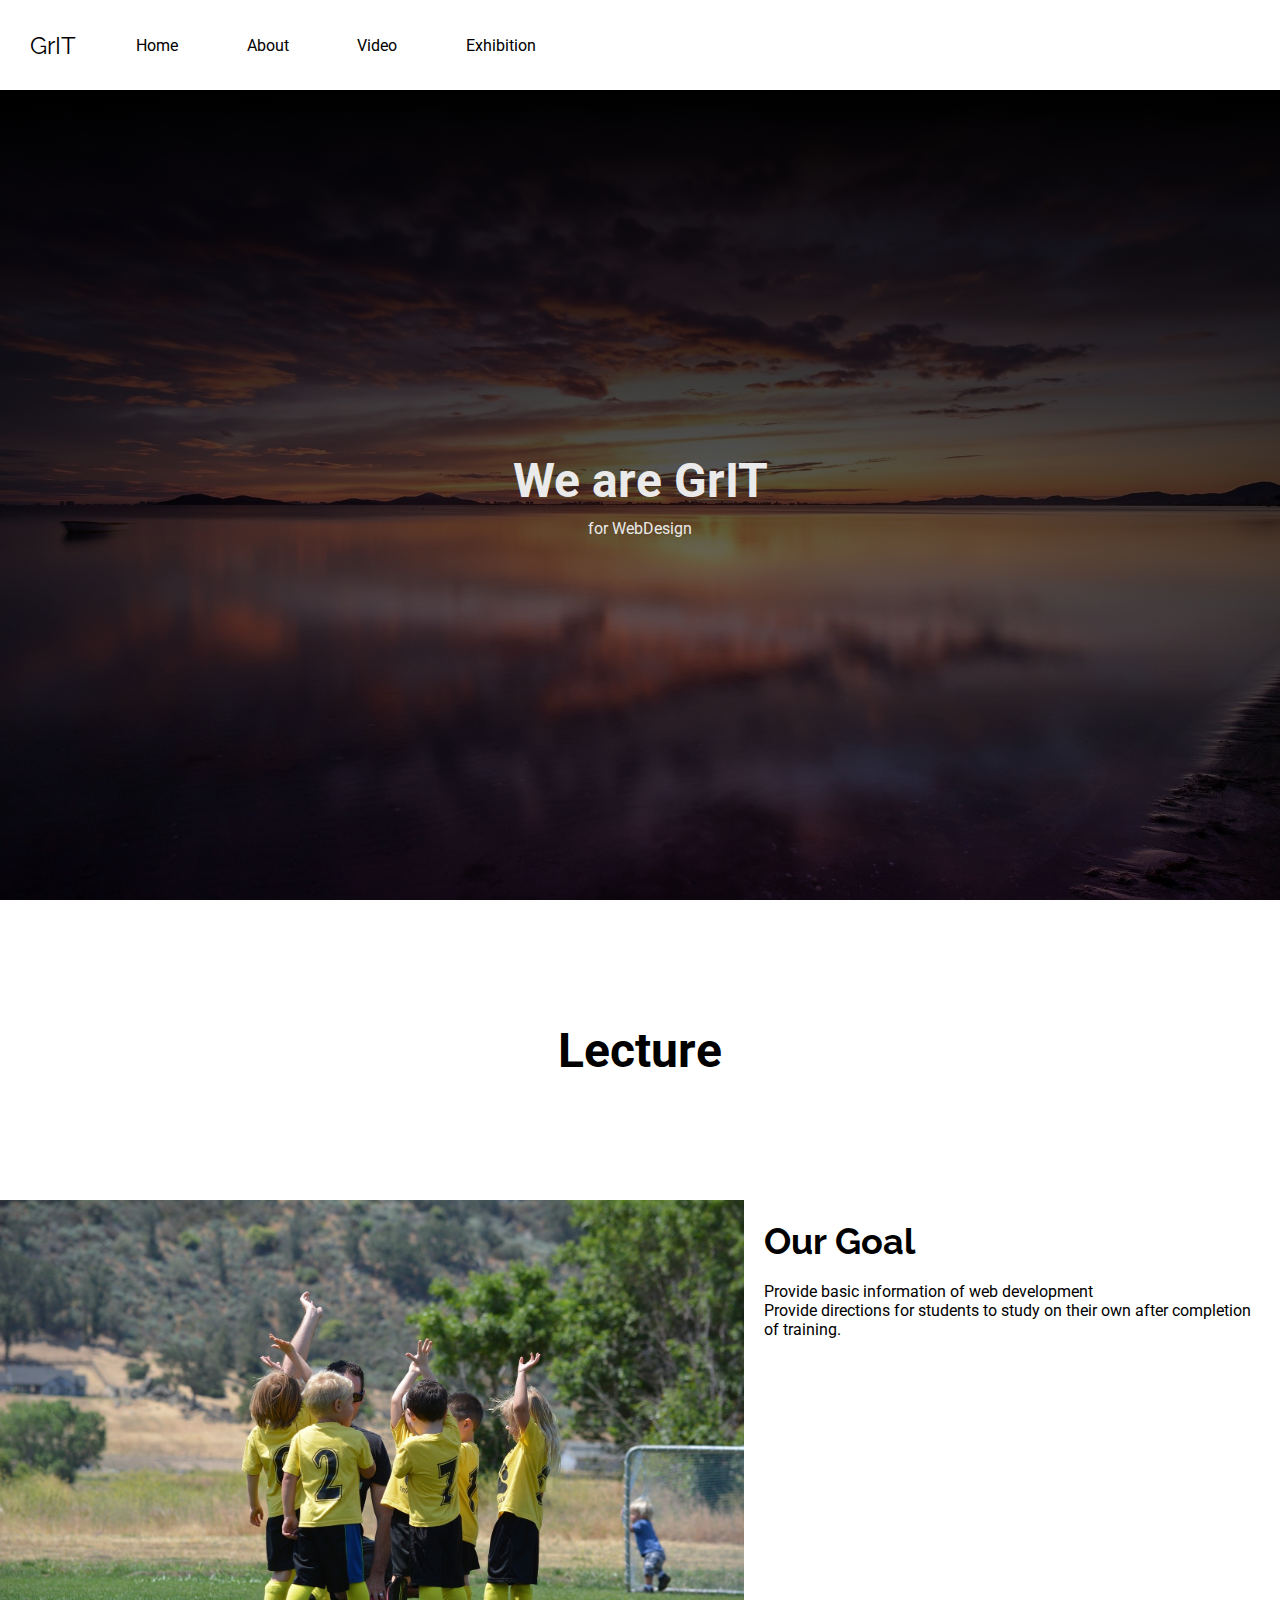
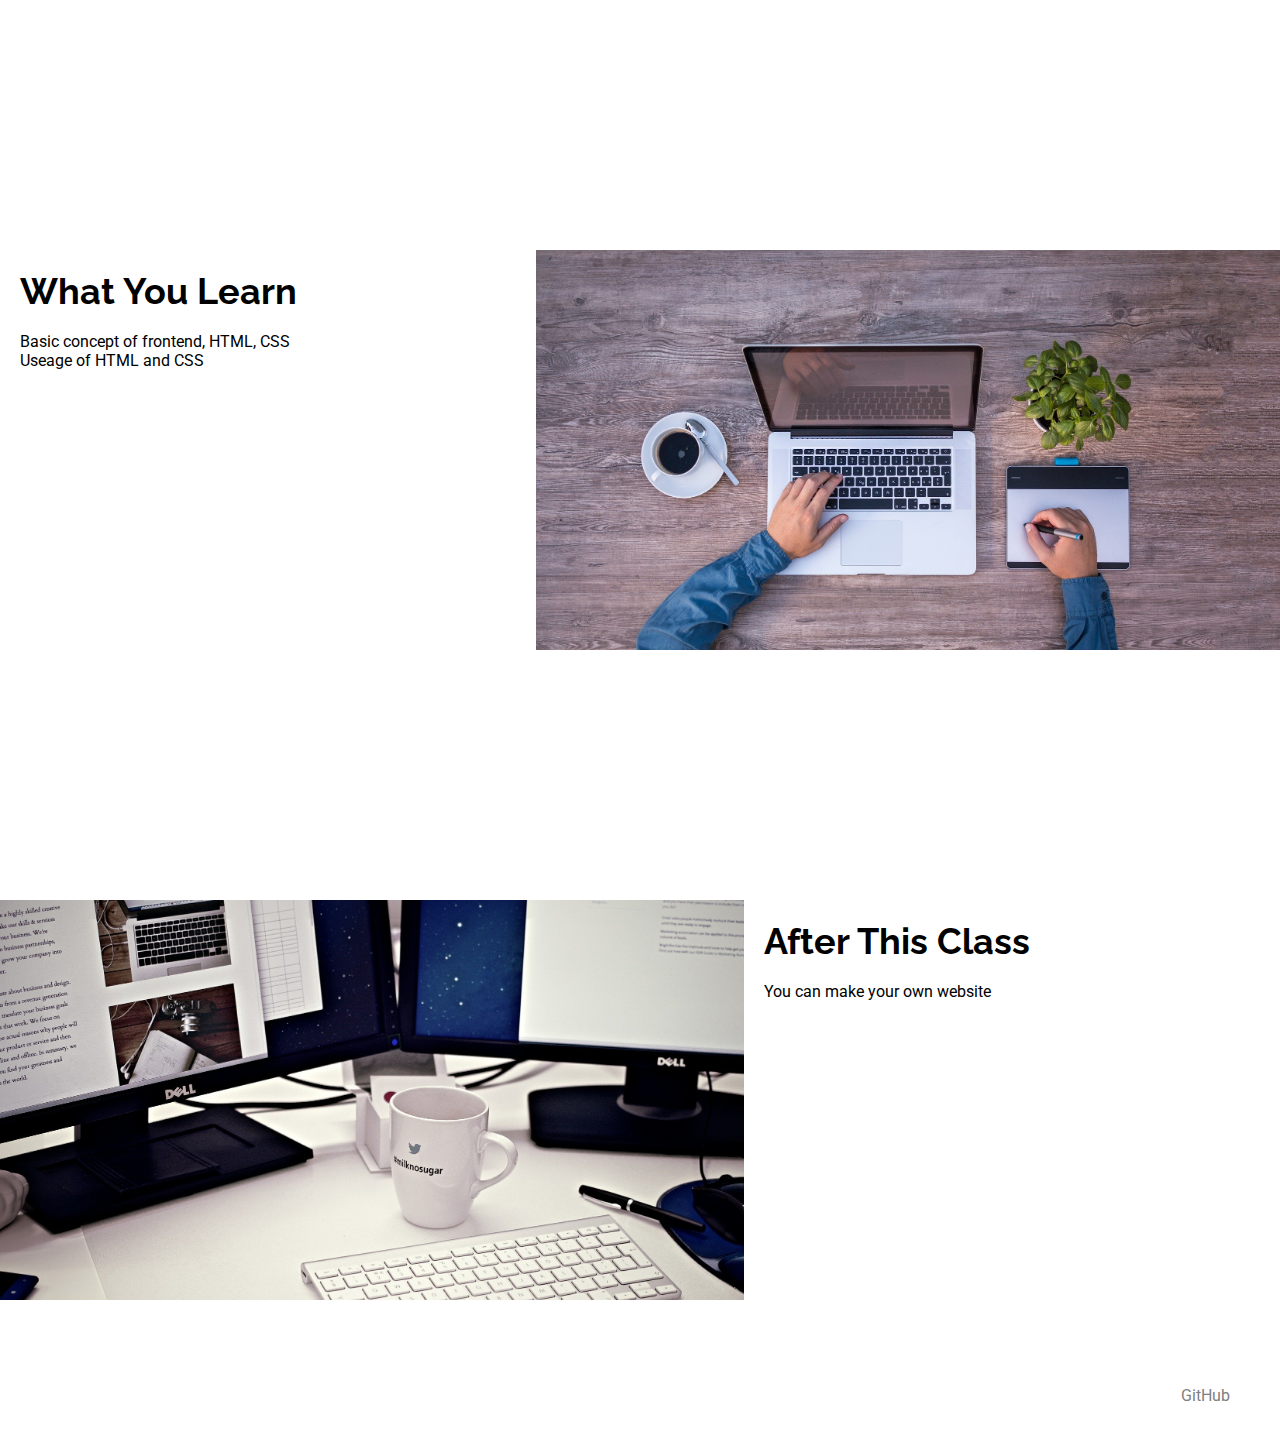
==== mywebsite/pages/index.html @ 9967f661 "Rename index.html" ====
<!DOCTYPE html>
<html lang="en">
<head>
    <meta charset="UTF-8">
    <meta http-equiv="X-UA-Compatible" content="IE=edge">
    <meta name="viewport" content="width=device-width, initial-scale=1.0">
    <link rel="stylesheet" type="text/css" href="style.css">
    <link rel="preconnect" href="https://fonts.googleapis.com">
    <link rel="preconnect" href="https://fonts.gstatic.com" crossorigin>
    <link href="https://fonts.googleapis.com/css2?family=Raleway:wght@700&family=Roboto&display=swap" rel="stylesheet">
    <title>GrIT</title>
</head>
<body>
    <div class="container">
        <header>
            <a class="LOGO" href="index.html">GrIT</a>
            <nav>
                <ul>
                    <li><a href="index.html">Home</a></li>
                    <li><a href="About.html">About</a></li>
                    <li><a href="Video.html">Video</a></li>
                    <li><a href="Exhibition.html">Exhibition</a></li>
                </ul>
            </nav>
        </header>
        <section id="intro">
            <h1>We are GrIT</h1>
            <p style="margin-top: 10px;">for WebDesign</p>
        </section>
        <section>    
            <h1 class="title">Lecture</h1>
            <div id="study" style="margin-top: 0;">
                <div class="photo" style="background-image: url(../assets/goal.jpg);"></div> 
                <div class="text">
                    <h1>Our Goal</h1>
                    <p class="description">
                        Provide basic information of web development <br />
                        Provide directions for students to study on their own after completion of training. 
                    </p>
                </div>
            </div>
            <div id="study">
                <div class="text">
                    <h1>What You Learn</h1>
                    <p class="description">
                        Basic concept of frontend, HTML, CSS <br />
                        Useage of HTML and CSS
                    </p>
                </div>
                <div class="photo" style="background-image: url(../assets/apple.jpg);"></div> 
            </div>
            <div id="study">
                <div class="photo" style="background-image: url(../assets/work.jpg);"></div> 
                <div class="text">
                    <h1>After This Class</h1>
                    <p class="description">
                        You can make your own website
                    </p>
                </div>
            </div>
        </section>
        <footer>
            <a href="https://github.com/2021-KIV-GrIT">GitHub</a>
        </footer>
    </div>
</body>
</html>
---- mywebsite/pages/style.css ----
* {
  font-family: 'Roboto', sans-serif;
  margin: 0;
  padding: 0;
  color: #000;
}

ul {
  list-style-type: none;
}

a {
  text-decoration: none;
  outline: none;
}

.container {
  width: 100%;
}

header {
  width: 100%;
  height: 10vh;
  display: flex;
  align-items: center;
  justify-content: flex-start;
}

.LOGO {
  font-family: 'Raleway', sans-serif;
  margin: 30px;
  font-size: 24px;
}

header > nav {
  margin-left: 30px;
  width: 400px;
  height: 100%;
}

header ul {
  width: 100%;
  height: 100%;
  display: flex;
  justify-content: space-between;
}

header ul > li {
  height: 100%;
  display: flex;
  align-items: center;
}

#intro {
  background-image: linear-gradient(rgba(0, 0, 0.3), rgba(0, 0, 0, 0.3)),
    url(../assets/ocean.jpg);
  background-size: cover;
  background-position: 0% 20%;
  width: 100%;
  height: 90vh;
  display: flex;
  justify-content: center;
  align-items: center;
  flex-direction: column;
}

#intro * {
  color: #eaeaea;
}

#intro h1 {
  font-size: 48px;
}

.title {
  font-size: 48px;
  height: 300px;
  display: flex;
  justify-content: center;
  align-items: center;
}

#study {
  display: flex;
  margin-top: 250px;
}

#study > .photo {
  flex: 3;
  min-height: 400px;
  background-size: cover;
}

#study > .text {
  flex: 2;
  padding: 20px;
  background-color: white;
}

#memberInfo,
#content {
  display: flex;
  align-items: center;
  flex-direction: column;
}

#memberInfo > h1,
#Title {
  text-align: center;
  margin-top: 50px;
  font-size: 40px;
  margin-bottom: 30px;
}

.text > h1 {
  font-family: 'Raleway', sans-serif;
  font-size: 36px;
}

.text > p {
  margin-top: 20px;
}

#member {
  display: flex;
  margin: 30px;
  width: 50vw;
}

#member > .photo {
  height: 300px;
  min-width: 300px;
  background-size: cover;
  margin-right: 100px;
}

#member > .text {
  margin-top: 30px;
}

#video {
  display: flex;
  flex-direction: column;
}

#video > iframe {
  margin-top: 100px;
}

#video > h2 {
  text-align: center;
  margin-top: 100px;
}

.youtube {
  width: 30vw;
  margin-right: 50px;
}

.videoinfo {
  width: 25vw;
}

.videoinfo > p {
  margin-top: 10px;
}

footer {
  width: 100%;
  height: 10vh;
  display: flex;
  align-items: center;
  justify-content: flex-end;
  margin-top: 50px;
}

footer a {
  color: gray;
  margin-right: 50px;
}
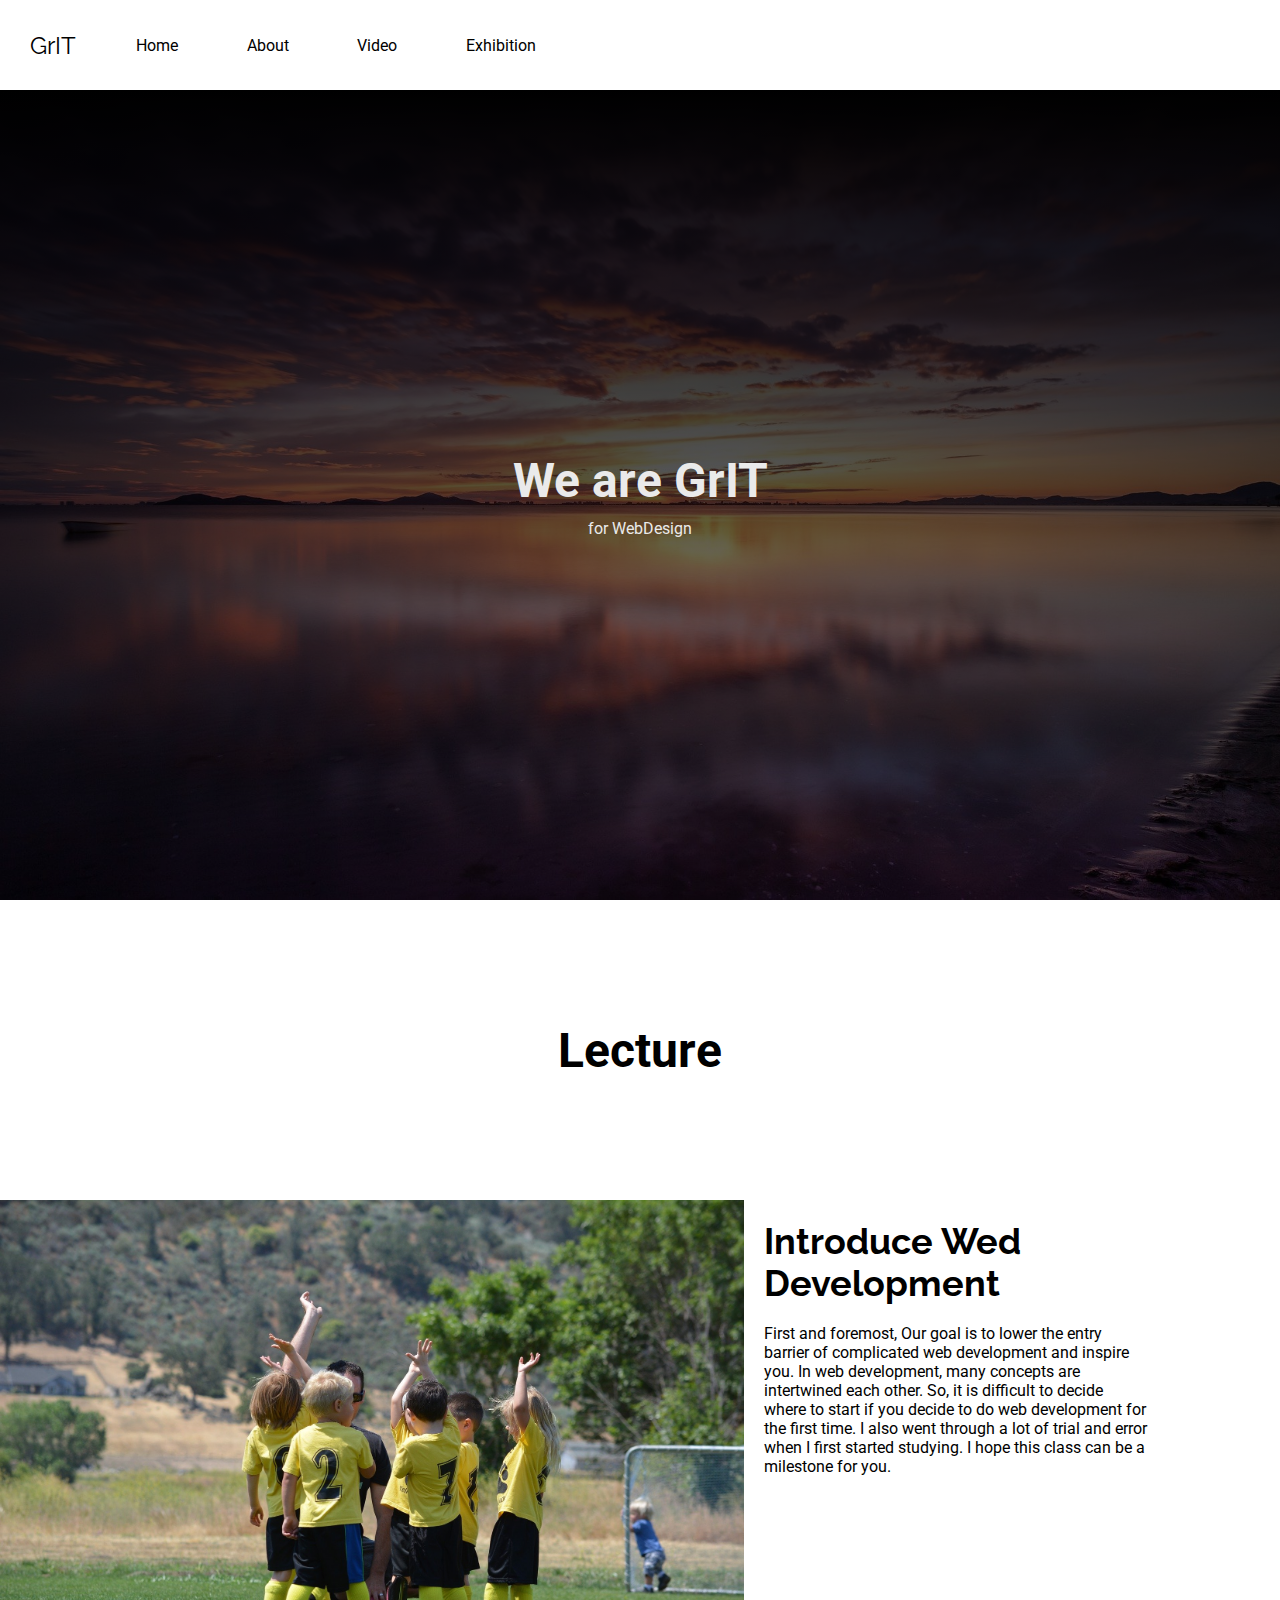
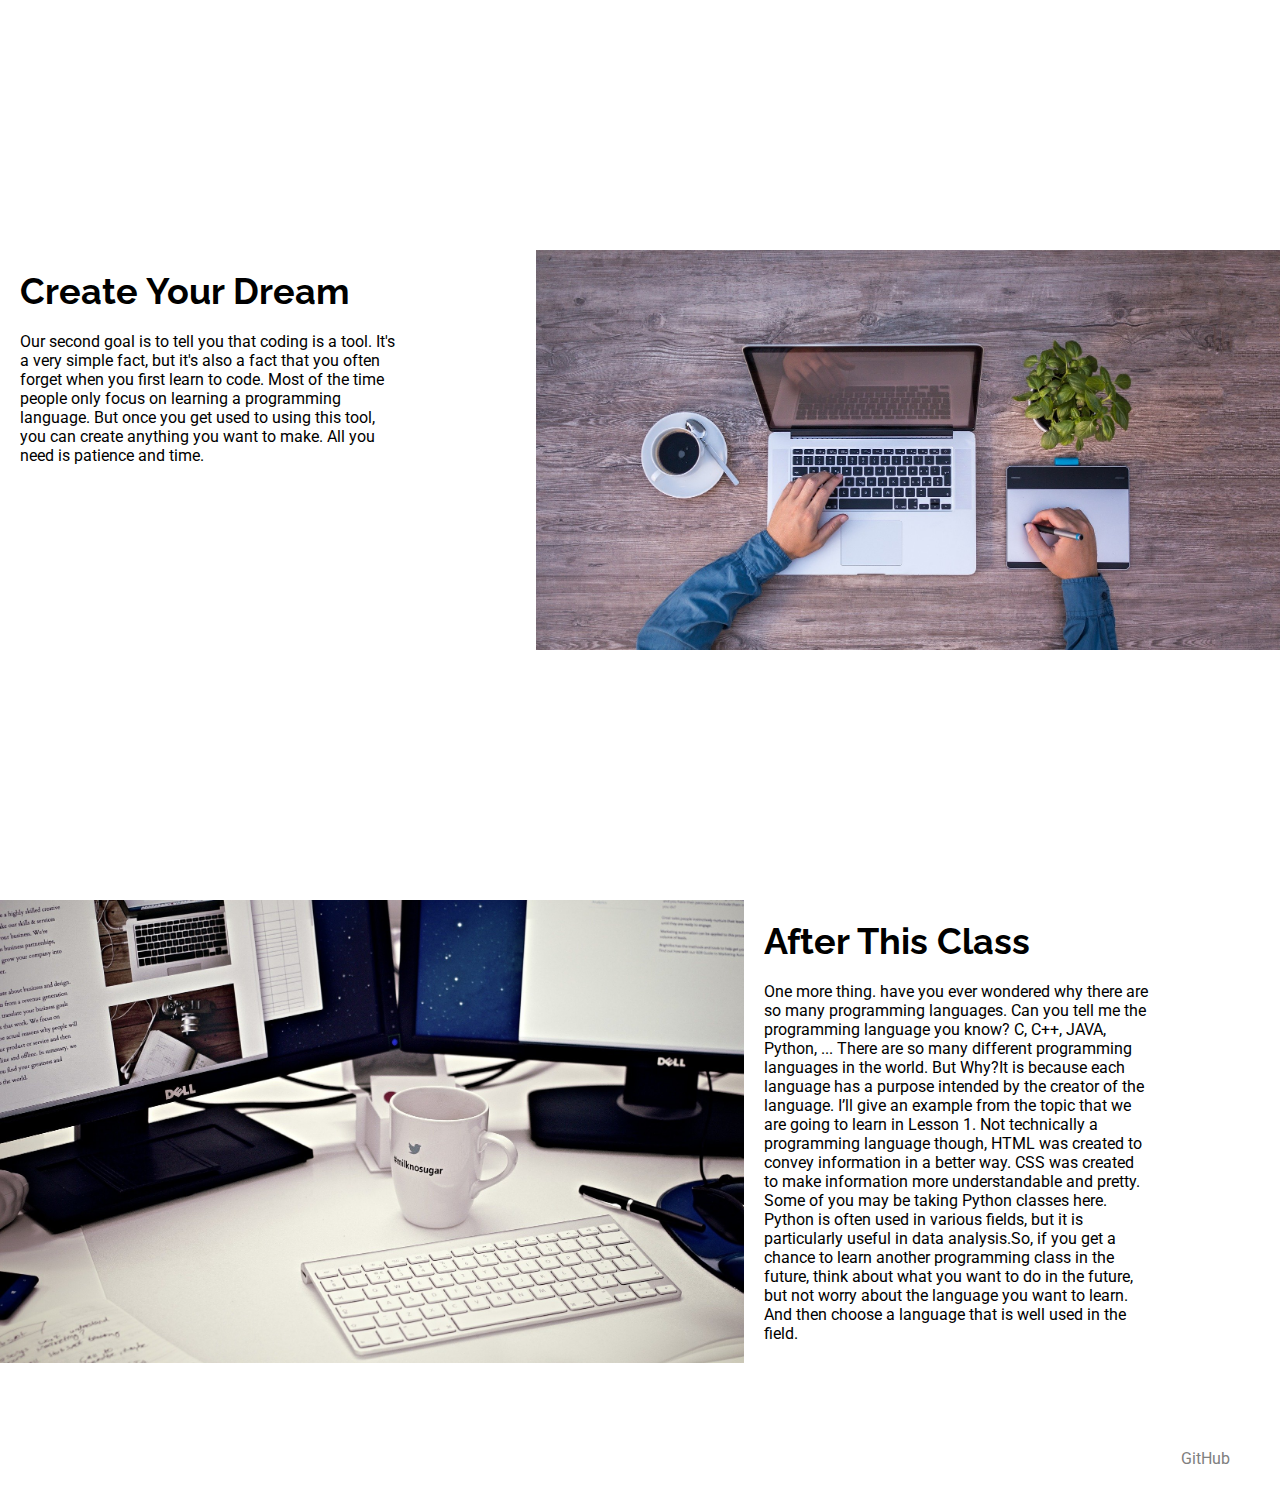
==== commit d88d7493: "Update Home Description" ====
--- a/mywebsite/pages/index.html
+++ b/mywebsite/pages/index.html
@@ -32,19 +32,17 @@
             <div id="study" style="margin-top: 0;">
                 <div class="photo" style="background-image: url(../assets/goal.jpg);"></div> 
                 <div class="text">
-                    <h1>Our Goal</h1>
+                    <h1>Introduce Wed Development</h1>
                     <p class="description">
-                        Provide basic information of web development <br />
-                        Provide directions for students to study on their own after completion of training. 
+                        First and foremost, Our goal is to lower the entry barrier of complicated web development and inspire you. In web development, many concepts are intertwined each other. So, it is difficult to decide where to start if you decide to do web development for the first time. I also went through a lot of trial and error when I first started studying. I hope this class can be a milestone for you.
                     </p>
                 </div>
             </div>
             <div id="study">
                 <div class="text">
-                    <h1>What You Learn</h1>
+                    <h1>Create Your Dream</h1>
                     <p class="description">
-                        Basic concept of frontend, HTML, CSS <br />
-                        Useage of HTML and CSS
+                        Our second goal is to tell you that coding is a tool. It's a very simple fact, but it's also a fact that you often forget when you first learn to code. Most of the time people only focus on learning a programming language. But once you get used to using this tool, you can create anything you want to make. All you need is patience and time.   
                     </p>
                 </div>
                 <div class="photo" style="background-image: url(../assets/apple.jpg);"></div> 
@@ -54,7 +52,7 @@
                 <div class="text">
                     <h1>After This Class</h1>
                     <p class="description">
-                        You can make your own website
+                        One more thing. have you ever wondered why there are so many programming languages. Can you tell me the programming language you know? C, C++, JAVA, Python, ... There are so many different programming languages in the world. But Why?It is because each language has a purpose intended by the creator of the language. I’ll give an example from the topic that we are going to learn in Lesson 1. Not technically a programming language though, HTML was created to convey information in a better way. CSS was created to make information more understandable and pretty. Some of you may be taking Python classes here. Python is often used in various fields, but it is particularly useful in data analysis.So, if you get a chance to learn another programming class in the future, think about what you want to do in the future, but not worry about the language you want to learn. And then choose a language that is well used in the field.
                     </p>
                 </div>
             </div>
--- a/mywebsite/pages/style.css
+++ b/mywebsite/pages/style.css
@@ -72,6 +72,10 @@
   font-size: 48px;
 }
 
+.description {
+  width: 30vw;
+}
+
 .title {
   font-size: 48px;
   height: 300px;
@@ -98,13 +102,15 @@
 }
 
 #memberInfo,
-#content {
+#content,
+#assignment {
   display: flex;
   align-items: center;
   flex-direction: column;
 }
 
 #memberInfo > h1,
+#assignment > h1,
 #Title {
   text-align: center;
   margin-top: 50px;
@@ -165,6 +171,36 @@
   margin-top: 10px;
 }
 
+.assignment-list {
+  display: flex;
+  flex-direction: row;
+  justify-content: center;
+  flex-wrap: wrap;
+  max-width: 80vw;
+}
+
+.assignment-box {
+  background-color :#C3E2DD;
+  box-shadow: lightgray 5px 5px 5px;
+  display: flex;
+  justify-content: center;
+  text-align: center;
+  border-radius: 1.5rem;
+  height: 360px;
+  width: 300px;
+  margin: 30px;
+}
+
+.assignment-photo {
+  background-color: white;
+  width: 250px;
+  height: 250px;
+  margin: 25px;
+  border-radius: 1rem;
+}
+
+
+
 footer {
   width: 100%;
   height: 10vh;
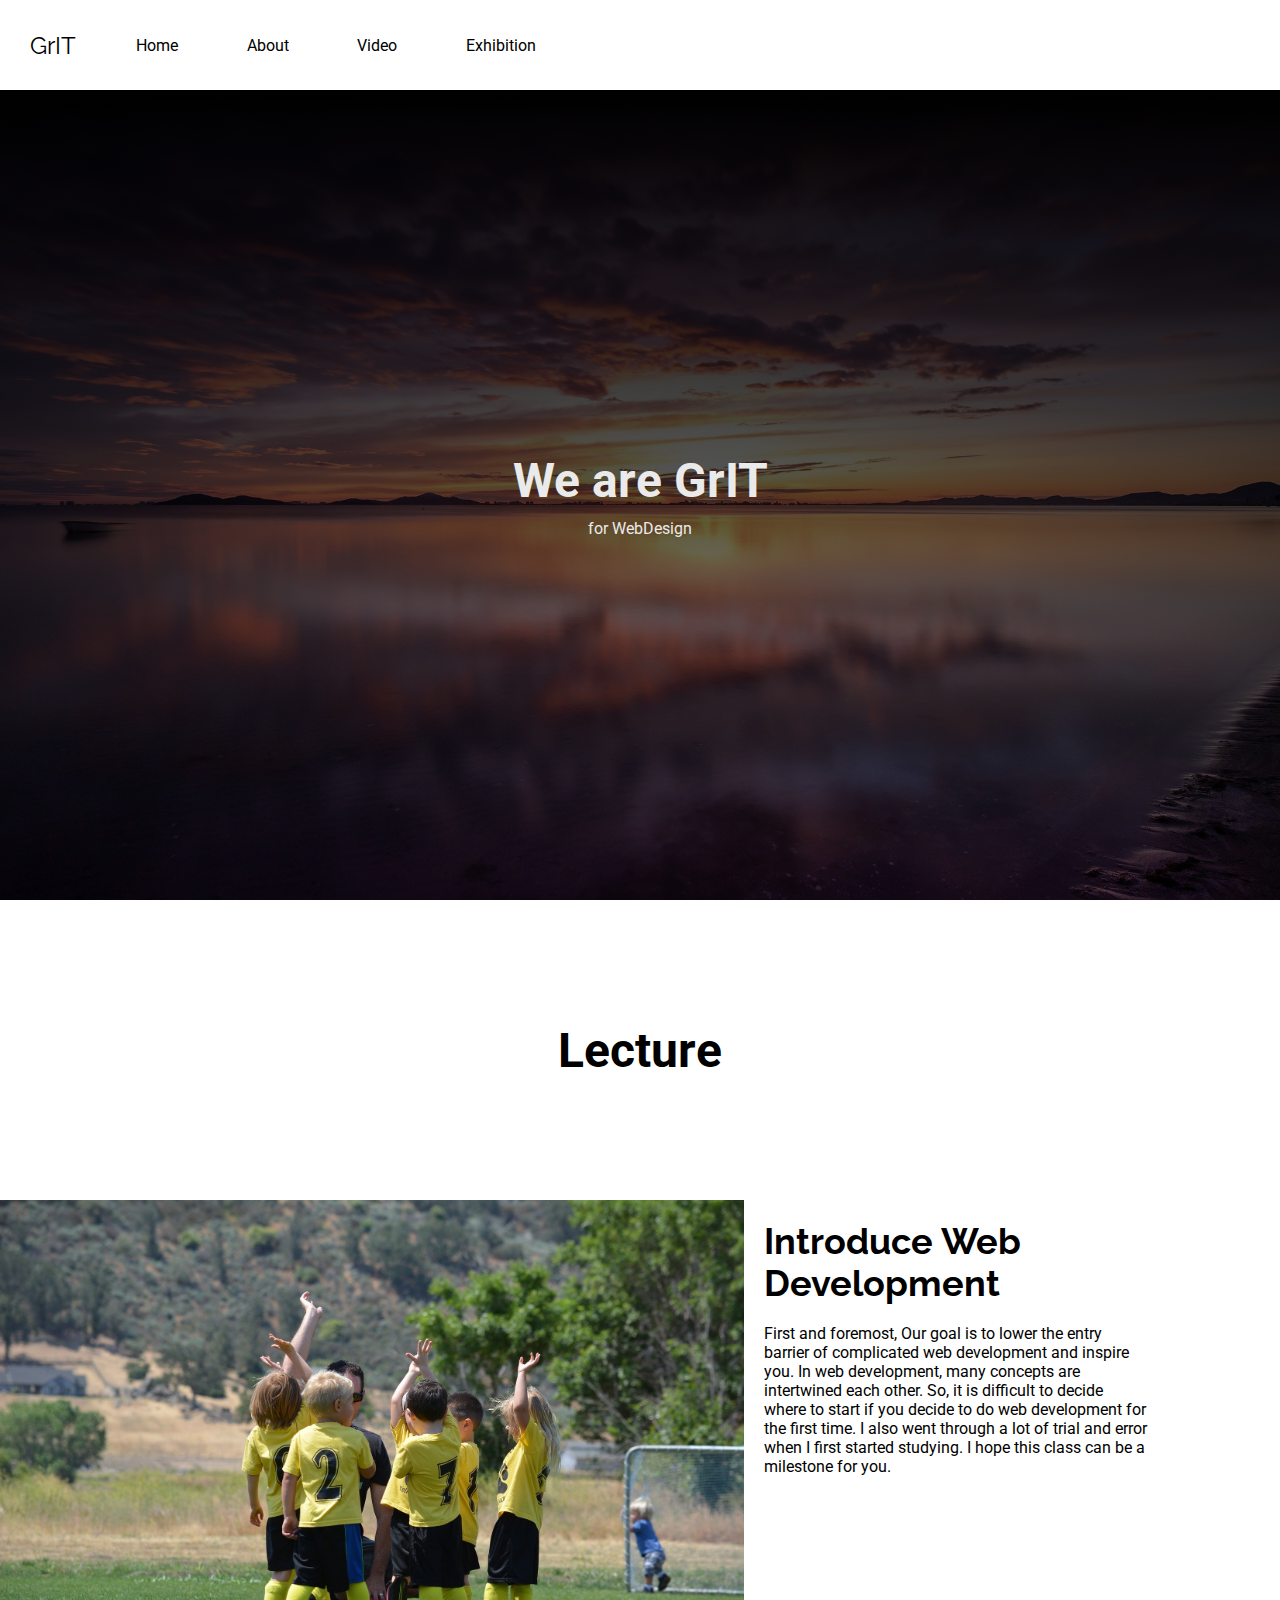
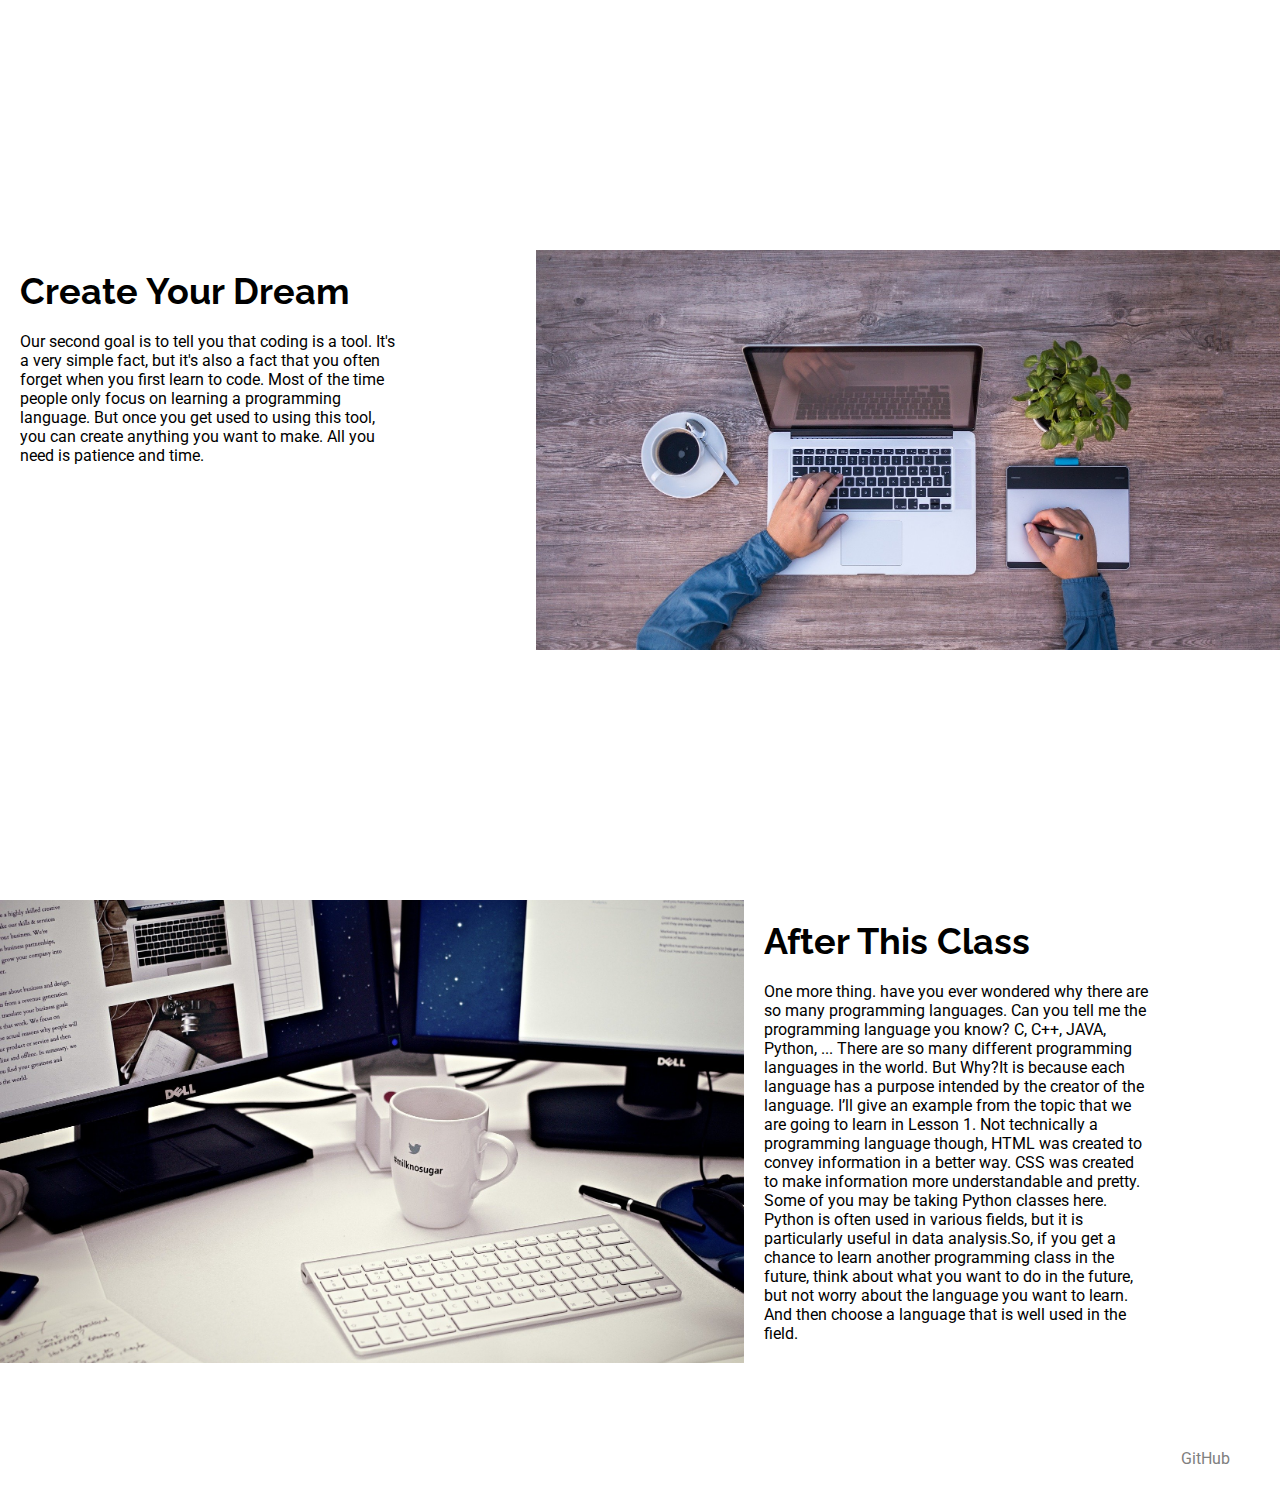
==== commit 7003cfb8: "fix text" ====
--- a/mywebsite/pages/index.html
+++ b/mywebsite/pages/index.html
@@ -32,7 +32,7 @@
             <div id="study" style="margin-top: 0;">
                 <div class="photo" style="background-image: url(../assets/goal.jpg);"></div> 
                 <div class="text">
-                    <h1>Introduce Wed Development</h1>
+                    <h1>Introduce Web Development</h1>
                     <p class="description">
                         First and foremost, Our goal is to lower the entry barrier of complicated web development and inspire you. In web development, many concepts are intertwined each other. So, it is difficult to decide where to start if you decide to do web development for the first time. I also went through a lot of trial and error when I first started studying. I hope this class can be a milestone for you.
                     </p>
